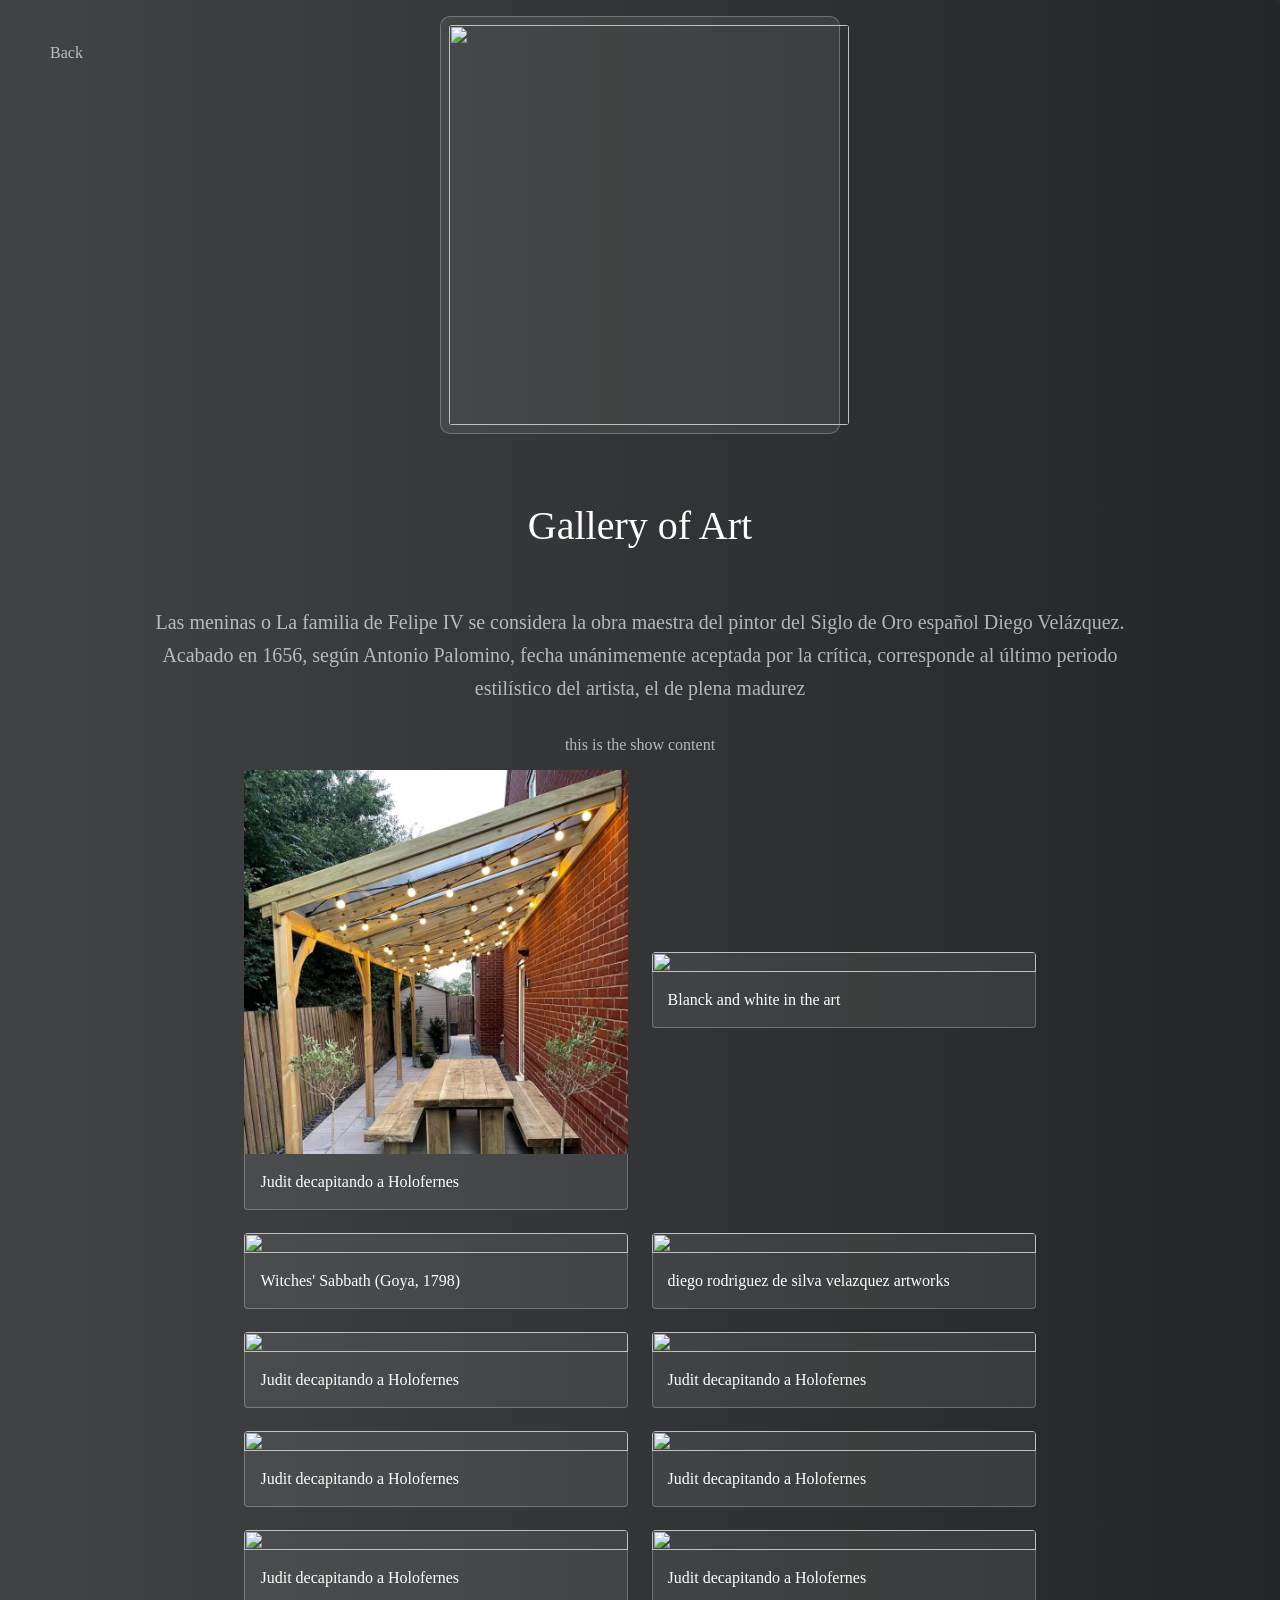
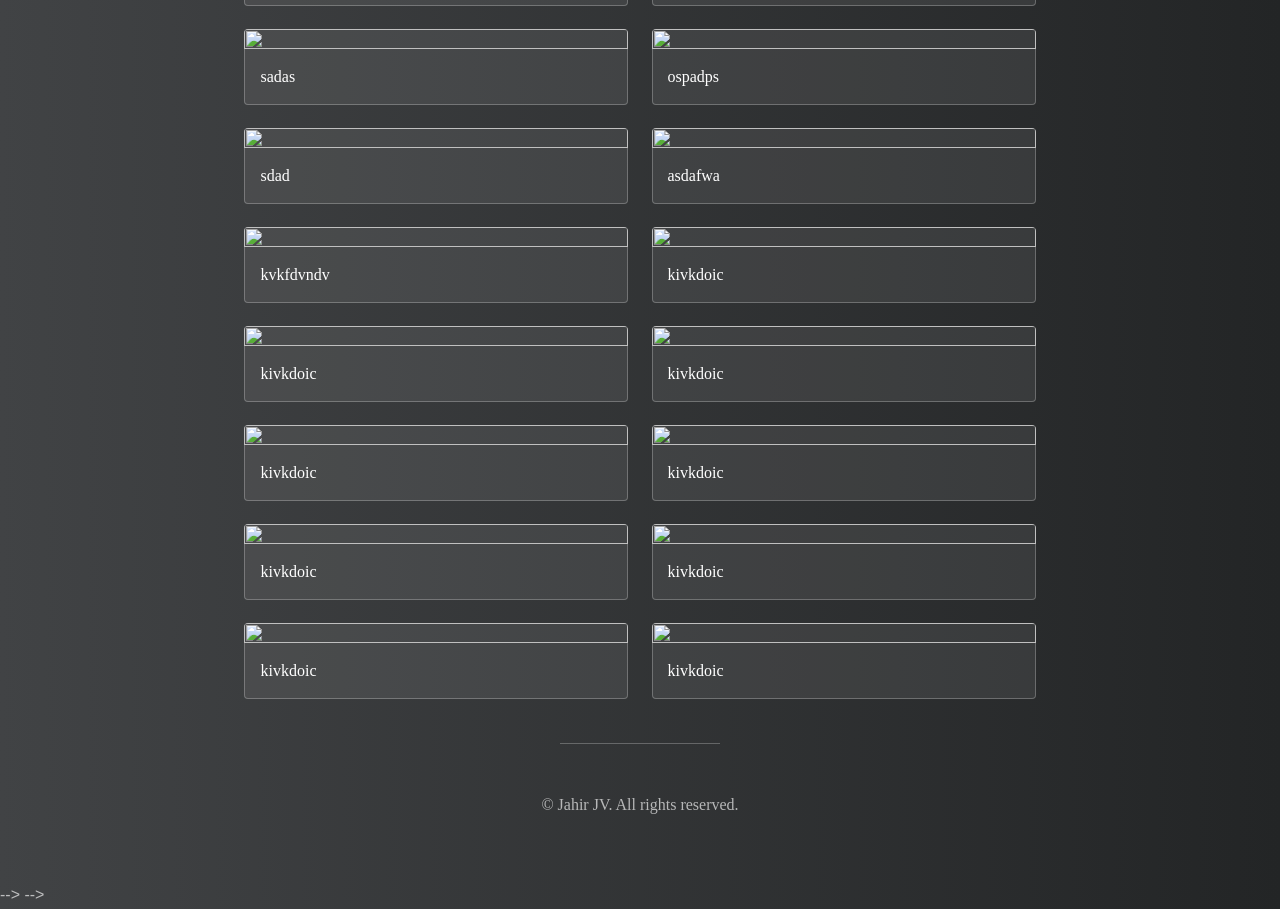
==== index-3.html @ 571573a4 "cambio de colores styles css, borders etc, just loader in js" ====
<!--  <!DOCTYPE HTML
	web gallery-->
	<html>
	<head>
		<title>Gallery</title>
		<meta name="description" content="Descubre nuestra galería de fotos restauradas del municipio de Tlacuilotepec, Puebla, y de Talcuilo. Colabora enviando tus fotos antiguas y preserva nuestra historia.">
    <meta name="keywords" content="fotos restauradas, Tlacuilotepec, Puebla, Talcuilo, historia, fotos antiguas, colaboración, galería de fotos">
    <meta name="tlacuilo" content="galeria">
		<meta charset="utf-8" />
		<script src="main3.js"></script>
		<meta name="viewport" content="width=device-width, initial-scale=1" />
		<link rel="stylesheet" href="index3.css" />
	</head>
	<body>
		<div class="loader1" id="loader">
			<span class="loader"></span>
		</div>

		<a href="index.html"><span class="back">Back</span></a>	

		<!-- Wrapper -->
		<div id="wrapper">

			<!-- Header -->
			<header id="header">

				<span class="avatar"><img src="images/lasmeninas.jpg" alt="" /></span>

				<div class="contenedor">
					<h1 class="h1_1"><b>Gallery of  Art</b></h1>
					<ul class="icons">
						<li>Las meninas o La familia de Felipe IV se considera la obra maestra del pintor del Siglo de Oro español Diego Velázquez. Acabado en 1656, según Antonio Palomino, fecha unánimemente aceptada por la crítica, corresponde al último periodo estilístico del artista, el de plena madurez</li>
					</ul>
				</div>

				
			</header>
		</div>


		<!-- modals -->

		<div id="modal_1">
			<button onclick="modal1()" class="close">X</button> 
			<p>Judit decapitando a Holofernes es un cuadro de la pintora italiana Artemisia Gentileschi. Fue ejecutado hacia 1620 o 1621. Se trata de una pintura al óleo sobre tabla, que mide 1,99 metros de alto y 1,62 m. de ancho. Actualmente se conserva en la Galería de los Uffizi de Florencia.</p>
		</div>

		<div id="modal_2">
			<button onclick="modal2()" class="close">X</button>
			<p>a fotografía en blanco y negro, B/N o en inglés B/W (de black and white), es una frase adjetiva utilizada sobre todo en cine y fotografía para describir varias formas de tecnología visual. La fotografía en blanco y negro se caracteriza por la ausencia de colorido, debido a su naturaleza química, que se compone de haluros de plata. En un primer paso, la película se expone a una determinada cantidad de luz en una cámara oscura o fotográfica, con lo que se obtiene una imagen latente que aún no se puede ver. Se revela con líquidos especiales, y puede pasarse por un baño de paro, con lo que se obtiene la imagen. Por último se fija la imagen, para que sea químicamente estable y no reaccione ante la luz ni ante otros agentes exteriores. Judit decapitando a Holofernes es un cuadro de la pintora italiana Artemisia Gentileschi. Fue ejecutado hacia 1620 o 1621. Se trata de una pintura al óleo sobre tabla, que mide 1,99 metros de alto y 1,62 m. de ancho. Actualmente se conserva en la Galería de los Uffizi de Florencia.</p>
		</div>
		<div id="modal_3">
			<button onclick="modal3()" class="close">X</button>
			<p>Witches' Sabbath (Spanish: El Aquelarre)[1] is a 1798 oil on canvas by the Spanish artist Francisco Goya. Today it is held in the Museo Lázaro Galdiano, Madrid.
			It was purchased in 1798 along with five other paintings related to witchcraft by the Duke and Duchess of Osuna.[2] The acquisition of the witchcraft paintings is attributed to the duchess rather than her husband, but it is not known whether they were commissioned or bought after completion.[3] In the twentieth century the painting was purchased by the financier José Lázaro Galdiano and donated to the Spanish state upon his deat</p>
		</div>
		<div id="modal_4">
			<button onclick="modal4()" class="close">X</button>
			<p>Diego Rodríguez de Silva y Velázquez[a] (baptized June 6, 1599 – August 6, 1660) was a Spanish painter, the leading artist in the court of King Philip IV of Spain and Portugal, and of the Spanish Golden Age. He was an individualistic artist of the contemporary Baroque period (c. 1600-1750). He began to paint in a precise tenebrist style, later developing a freer manner characterized by bold brushwork. In addition to numerous renditions of scenes of historical and cultural significance, he painted scores of portraits of the Spanish royal family and commoners, culminating in his masterpiece Las Meninas (1656). </p>
		</div>
		<div id="modal_5">
			<button onclick="modal5()" class="close">X</button>
			<p></p>
		</div>
		
		<div id="modal_6">
			<button onclick="modal6()" class="close">X</button>
			<p></p>
		</div>
		
		<div id="modal_7">
			<button onclick="modal7()" class="close">X</button>
			<p></p>
		</div>
		
		<div id="modal_8">
			<button onclick="modal8()" class="close">X</button>
			<p></p>
		</div>
		
		<div id="modal_9">
			<button onclick="modal9()" class="close">X</button>
			<p></p>
		</div>
		<div id="modal_10">
			<button onclick="modal10()" class="close">X</button>
			<p></p>
		</div>
		
		
		


		<!-- Main -->
		<section id="main">


			this is the show content 

			<!-- bloque completo 1 -->
			<section class="thumbnails">



				<div >
					<img src="1.jpg" alt="" />
					<button class="same" onclick="modal1()" >  Judit decapitando a Holofernes</button>
				</div>								

				<div>
					<img src="images/art/art11.jpg" alt="" />
					<button class="same" onclick="modal2()"  >  Blanck and white in the art</button>
				</div>
				

				<div>
					<img src="images/art/art8.jpg" alt="" />
					<button class="same" onclick="modal3()"  >  Witches' Sabbath (Goya, 1798)</button>
				</div>

				<div>
					<img src="images/art/art9.jpg" alt="" />
					<button class="same" onclick="modal4()" > diego rodriguez de silva velazquez artworks</button>
				</div>

				<div>
					<img src="images/art/art10.jpg" alt="" />
					<button class="same" onclick="modal5()"  id="div1">  Judit decapitando a Holofernes</button>
				</div>

				<div>
					<img src="images/art/art3.jpg" alt="" />
					<button class="same" onclick="modal6()"  id="div1">  Judit decapitando a Holofernes</button>

				</div>
				<div>
					<img src="images/art/art12.jpg" alt="" />
					<button class="same" onclick="modal7()"  id="div1">  Judit decapitando a Holofernes</button>
				</div>
				<div>
					<img src="images/art/art13.jpg" alt="" />
					<button class="same" onclick="modal8()"  id="div1">  Judit decapitando a Holofernes</button>

				</div>
				<div>
					<img src="images/art/art14.jpg" alt="" />
					<button class="same" onclick="modal9()"  id="div1">  Judit decapitando a Holofernes</button>
					
				</div>
				<div>

					<img src="images/art/art15.jpg" alt="" />
					<button class="same" onclick="modal10()"  id="div1">  Judit decapitando a Holofernes</button>

				</div>





				<div>
					
					<img src="images/art/art16.jpg" alt="" />
					<button class="same">sadas</button>					

				</div>
				<div>

					<img src="images/art/art17.jpg" alt="" />
					<button class="same">ospadps</button>

				</div>
				<div>

					<img src="images/art/art18.jpg" alt="" />
					<button class="same">sdad</button>
				</div>
				<div>
					<img src="images/art/art19.jpg" alt="" />
					<button class="same">asdafwa</button>
				</div>
				<div>

					<img src="images/art/art20.jpg" alt="" />
					<button class="same">kvkfdvndv</button>
				</div>



				<div>

					<img src="images/art/art21.jpg" alt="" />
					<button class="same">kivkdoic</button>
				</div>
				<div>

					<img src="images/art/art22.jpg" alt="" />
					<button class="same">kivkdoic</button>
				</div>
				<div>

					<img src="images/art/art23.jpg" alt="" />
					<button class="same">kivkdoic</button>
				</div>
				<div>

					<img src="images/art/art24.jpg" alt="" />
					<button class="same">kivkdoic</button>
				</div>
				<div>

					<img src="images/art/art25.jpg" alt="" />
					<button class="same">kivkdoic</button>
				</div>
				<div>

					<img src="images/art/art26.jpg" alt="" />
					<button class="same">kivkdoic</button>
				</div>
				<div>
					<img src="images/art/art27.jpg" alt="" />
					<button class="same">kivkdoic</button>				</div>

					<div>
						<img src="images/art/art29.jpg" alt="" />
						<button class="same">kivkdoic</button>
					</div>
					<div>

						<img src="images/art/caja2.jpg" alt="" />
						<button class="same">kivkdoic</button>
					</div>




				</section>
				<!-- selector 2-->


			</section>

			<!-- Footer -->
			<footer id="footer">
				<p>&copy; Jahir JV. All rights reserved. </p>
			</footer>





		</body>
		</html> --> -->
---- index3.css ----
@charset "UTF-8";
@font-face{
	font-family: letra1;
	src:url(../../fonts/fuente3.ttf)
}

/*
	code
	*/

	/* Reset */
	.loader1{
		background-color: rgb(40,40,40);
		width: 100%;
		height: 100vh;
		text-align: center;
		display:flex;
		justify-content: center;
		align-items: center;
		z-index: 1000;
		position:fixed;
		opacity: 100%;
		top: 0;
		left: 0;
		clip-path: circle(110.9% at 48% 0);
	}

	.loader2{
		clip-path: circle(0.4% at 100% 0);
		transition-duration:1.5s;
	}
	.loader {
		width: 48px;
		height: 48px;
		display: block;
		margin: 20px auto;
		position: relative;
		border: 3px solid #FFF;
		border-radius: 50%;
		box-sizing: border-box;
		animation: animloader 2s linear infinite;
	}
	.loader::after {
		content: '';  
		box-sizing: border-box;
		width: 6px;
		height: 24px;
		background: #FFF;
		transform: rotate(-45deg);
		position: absolute;
		bottom: -20px;
		left: 46px;
	}

	@keyframes animloader {
		0% {
			transform: translate(-10px, -10px);
		}
		25% {
			transform: translate(-10px, 10px);
		}
		50% {
			transform: translate(10px, 10px);
		}
		75% {
			transform: translate(10px, -10px);
		}
		100% {
			transform: translate(-10px, -10px);
		}
	}
	/* seccion editable*/


	div p {
		justify-content: center;
		text-align: center;
		margin:auto;
		width: 70%;
		margin-top: 140px;
		background-color:rgb(30,30,30);
		border-radius: 10px;
		border:2px solid #000;
		font-size: 20px;
	}

	#modal_1, #modal_2, #modal_3, #modal_4, #modal_5 , #modal_6, #modal_7, #modal_8, #modal_9, #modal_10{
		display: none;
		width: 100%;
		height: 100%;
		top: 0px;
		left: 0px;
		background-color: rgba(50,50,50,0.8);
		position: fixed;
		z-index: 100;
		
	}

	.back{
		width: 80px;
		position: fixed;
		margin: 30px;
		margin-top: 30px;
		margin-left: 50px;
		padding-top: 10px;
		transition-duration: 0.4s;
		z-index: 100;
	}
	.back:hover{

		transform: scale(1.1);	
	}
	.close{
		width: 50px;
		height: 40px;
		background-color: transparent;

		border-radius: 15px;
		border:1px solid #234;
		color: white;
		margin-top: 100px;
		margin-right: 100px;
		justify-content: center;
		text-align: center;
		font-size: 20px;
		padding: 5px;
		padding-top: -10px;
		position: relative;
		float: right;
		transition-duration: 0.5;
	}
	.close:hover{
		color: red;
		background-color: transparent;

	}

	html, body, div, span, applet, object, iframe, h1, h2, h3, h4, h5, h6, p, blockquote, pre, abbr, acronym, address, big, cite, code, del, dfn, em, img, ins, kbd, q, s, samp, small, strike, strong, sub, sup, tt, var, b, u, i, center, dl, dt, dd, ol, ul, li, fieldset, form, label, legend, table, caption, tbody, tfoot, thead, tr, th, td, article, 
	aside, canvas, details, embed, figure, figcaption,
	footer, header, hgroup, menu, nav, output, ruby, section, summary, time, mark, audio, video , .same {
		margin: 0;
		padding: 0;
		border: 0;
		font-size: 100%;
		font: inherit;
		vertical-align: baseline;
		font-family: letra1;
		/*cursor: url(../../img/minecraf.cur),auto;*/
	}\
	/*
	a{
		cursor: url(../../img/bomba.cur),auto;
	}
	*/
	header{
		display: flex;
	}
	article, aside, details, figcaption, figure, footer, hgroup, menu, nav {
		display: block;
	}

	body {
		line-height: 1;
	}

	ol, ul {
		list-style: none;
	}

	blockquote, q {
		quotes: none;
	}

	blockquote:before, blockquote:after, q:before, q:after {
		content: '';
		content: none;
	}

	table {
		border-collapse: collapse;
		border-spacing: 0;
	}

	body {
		-webkit-text-size-adjust: none;
	}

	/* Box Model */

	*, *:before, *:after {
		-moz-box-sizing: border-box;
		-webkit-box-sizing: border-box;
		box-sizing: border-box;
	}

	/* Grid */

	.row {
		border-bottom: solid 1px transparent;
		-moz-box-sizing: border-box;
		-webkit-box-sizing: border-box;
		box-sizing: border-box;
	}

	.row > * {
		float: left;
		-moz-box-sizing: border-box;
		-webkit-box-sizing: border-box;
		box-sizing: border-box;
	}

	.row:after, .row:before {
		content: '';
		display: block;
		clear: both;
		height: 0;
	}

	.row.uniform > * > :first-child {
		margin-top: 0;
	}

	.row.uniform > * > :last-child {
		margin-bottom: 0;
	}

	.row.\30 \25 > * {
		padding: 0 0 0 0em;
	}

	.row.\30 \25 {
		margin: 0 0 -1px 0em;
	}

	.row.uniform.\30 \25 > * {
		padding: 0em 0 0 0em;
	}

	.row.uniform.\30 \25 {
		margin: 0em 0 -1px 0em;
	}

	.row > * {
		padding: 0 0 0 2em;
	}

	.row {
		margin: 0 0 -1px -2em;
	}

	.row.uniform > * {
		padding: 2em 0 0 2em;
	}

	.row.uniform {
		margin: -2em 0 -1px -2em;
	}

	.row.\32 00\25 > * {
		padding: 0 0 0 4em;
	}

	.row.\32 00\25 {
		margin: 0 0 -1px -4em;
	}

	.row.uniform.\32 00\25 > * {
		padding: 4em 0 0 4em;
	}

	.row.uniform.\32 00\25 {
		margin: -4em 0 -1px -4em;
	}

	.row.\31 50\25 > * {
		padding: 0 0 0 3em;
	}

	.row.\31 50\25 {
		margin: 0 0 -1px -3em;
	}

	.row.uniform.\31 50\25 > * {
		padding: 3em 0 0 3em;
	}

	.row.uniform.\31 50\25 {
		margin: -3em 0 -1px -3em;
	}

	.row.\35 0\25 > * {
		padding: 0 0 0 1em;
	}

	.row.\35 0\25 {
		margin: 0 0 -1px -1em;
	}

	.row.uniform.\35 0\25 > * {
		padding: 1em 0 0 1em;
	}

	.row.uniform.\35 0\25 {
		margin: -1em 0 -1px -1em;
	}

	.row.\32 5\25 > * {
		padding: 0 0 0 0.5em;
	}

	.row.\32 5\25 {
		margin: 0 0 -1px -0.5em;
	}

	.row.uniform.\32 5\25 > * {
		padding: 0.5em 0 0 0.5em;
	}

	.row.uniform.\32 5\25 {
		margin: -0.5em 0 -1px -0.5em;
	}

	.\31 2u, .\31 2u\24 {
		width: 100%;
		clear: none;
		margin-left: 0;
	}

	.\31 1u, .\31 1u\24 {
		width: 91.6666666667%;
		clear: none;
		margin-left: 0;
	}

	.\31 0u, .\31 0u\24 {
		width: 83.3333333333%;
		clear: none;
		margin-left: 0;
	}

	.\39 u, .\39 u\24 {
		width: 75%;
		clear: none;
		margin-left: 0;
	}

	.\38 u, .\38 u\24 {
		width: 66.6666666667%;
		clear: none;
		margin-left: 0;
	}

	.\37 u, .\37 u\24 {
		width: 58.3333333333%;
		clear: none;
		margin-left: 0;
	}

	.\36 u, .\36 u\24 {
		width: 50%;
		clear: none;
		margin-left: 0;
	}

	.\35 u, .\35 u\24 {
		width: 41.6666666667%;
		clear: none;
		margin-left: 0;
	}

	.\34 u, .\34 u\24 {
		width: 33.3333333333%;
		clear: none;
		margin-left: 0;
	}

	.\33 u, .\33 u\24 {
		width: 25%;
		clear: none;
		margin-left: 0;
	}

	.\32 u, .\32 u\24 {
		width: 16.6666666667%;
		clear: none;
		margin-left: 0;
	}

	.\31 u, .\31 u\24 {
		width: 8.3333333333%;
		clear: none;
		margin-left: 0;
	}

	.\31 2u\24 + *,
	.\31 1u\24 + *,
	.\31 0u\24 + *,
	.\39 u\24 + *,
	.\38 u\24 + *,
	.\37 u\24 + *,
	.\36 u\24 + *,
	.\35 u\24 + *,
	.\34 u\24 + *,
	.\33 u\24 + *,
	.\32 u\24 + *,
	.\31 u\24 + * {
		clear: left;
	}

	.\-11u {
		margin-left: 91.66667%;
	}

	.\-10u {
		margin-left: 83.33333%;
	}

	.\-9u {
		margin-left: 75%;
	}

	.\-8u {
		margin-left: 66.66667%;
	}

	.\-7u {
		margin-left: 58.33333%;
	}

	.\-6u {
		margin-left: 50%;
	}

	.\-5u {
		margin-left: 41.66667%;
	}

	.\-4u {
		margin-left: 33.33333%;
	}

	.\-3u {
		margin-left: 25%;
	}

	.\-2u {
		margin-left: 16.66667%;
	}

	.\-1u {
		margin-left: 8.33333%;
	}

	@media screen and (max-width: 1680px) {

		.row > * {
			padding: 0 0 0 2em;
		}

		.row {
			margin: 0 0 -1px -2em;
		}

		.row.uniform > * {
			padding: 2em 0 0 2em;
		}

		.row.uniform {
			margin: -2em 0 -1px -2em;
		}

		.row.\32 00\25 > * {
			padding: 0 0 0 4em;
		}

		.row.\32 00\25 {
			margin: 0 0 -1px -4em;
		}

		.row.uniform.\32 00\25 > * {
			padding: 4em 0 0 4em;
		}

		.row.uniform.\32 00\25 {
			margin: -4em 0 -1px -4em;
		}

		.row.\31 50\25 > * {
			padding: 0 0 0 3em;
		}

		.row.\31 50\25 {
			margin: 0 0 -1px -3em;
		}

		.row.uniform.\31 50\25 > * {
			padding: 3em 0 0 3em;
		}

		.row.uniform.\31 50\25 {
			margin: -3em 0 -1px -3em;
		}

		.row.\35 0\25 > * {
			padding: 0 0 0 1em;
		}

		.row.\35 0\25 {
			margin: 0 0 -1px -1em;
		}

		.row.uniform.\35 0\25 > * {
			padding: 1em 0 0 1em;
		}

		.row.uniform.\35 0\25 {
			margin: -1em 0 -1px -1em;
		}

		.row.\32 5\25 > * {
			padding: 0 0 0 0.5em;
		}

		.row.\32 5\25 {
			margin: 0 0 -1px -0.5em;
		}

		.row.uniform.\32 5\25 > * {
			padding: 0.5em 0 0 0.5em;
		}

		.row.uniform.\32 5\25 {
			margin: -0.5em 0 -1px -0.5em;
		}

		.\31 2u\28xlarge\29, .\31 2u\24\28xlarge\29 {
			width: 100%;
			clear: none;
			margin-left: 0;
		}

		.\31 1u\28xlarge\29, .\31 1u\24\28xlarge\29 {
			width: 91.6666666667%;
			clear: none;
			margin-left: 0;
		}

		.\31 0u\28xlarge\29, .\31 0u\24\28xlarge\29 {
			width: 83.3333333333%;
			clear: none;
			margin-left: 0;
		}

		.\39 u\28xlarge\29, .\39 u\24\28xlarge\29 {
			width: 75%;
			clear: none;
			margin-left: 0;
		}

		.\38 u\28xlarge\29, .\38 u\24\28xlarge\29 {
			width: 66.6666666667%;
			clear: none;
			margin-left: 0;
		}

		.\37 u\28xlarge\29, .\37 u\24\28xlarge\29 {
			width: 58.3333333333%;
			clear: none;
			margin-left: 0;
		}

		.\36 u\28xlarge\29, .\36 u\24\28xlarge\29 {
			width: 50%;
			clear: none;
			margin-left: 0;
		}

		.\35 u\28xlarge\29, .\35 u\24\28xlarge\29 {
			width: 41.6666666667%;
			clear: none;
			margin-left: 0;
		}

		.\34 u\28xlarge\29, .\34 u\24\28xlarge\29 {
			width: 33.3333333333%;
			clear: none;
			margin-left: 0;
		}

		.\33 u\28xlarge\29, .\33 u\24\28xlarge\29 {
			width: 25%;
			clear: none;
			margin-left: 0;
		}

		.\32 u\28xlarge\29, .\32 u\24\28xlarge\29 {
			width: 16.6666666667%;
			clear: none;
			margin-left: 0;
		}

		.\31 u\28xlarge\29, .\31 u\24\28xlarge\29 {
			width: 8.3333333333%;
			clear: none;
			margin-left: 0;
		}

		.\31 2u\24\28xlarge\29 + *,
		.\31 1u\24\28xlarge\29 + *,
		.\31 0u\24\28xlarge\29 + *,
		.\39 u\24\28xlarge\29 + *,
		.\38 u\24\28xlarge\29 + *,
		.\37 u\24\28xlarge\29 + *,
		.\36 u\24\28xlarge\29 + *,
		.\35 u\24\28xlarge\29 + *,
		.\34 u\24\28xlarge\29 + *,
		.\33 u\24\28xlarge\29 + *,
		.\32 u\24\28xlarge\29 + *,
		.\31 u\24\28xlarge\29 + * {
			clear: left;
		}

		.\-11u\28xlarge\29 {
			margin-left: 91.66667%;
		}

		.\-10u\28xlarge\29 {
			margin-left: 83.33333%;
		}

		.\-9u\28xlarge\29 {
			margin-left: 75%;
		}

		.\-8u\28xlarge\29 {
			margin-left: 66.66667%;
		}

		.\-7u\28xlarge\29 {
			margin-left: 58.33333%;
		}

		.\-6u\28xlarge\29 {
			margin-left: 50%;
		}

		.\-5u\28xlarge\29 {
			margin-left: 41.66667%;
		}

		.\-4u\28xlarge\29 {
			margin-left: 33.33333%;
		}

		.\-3u\28xlarge\29 {
			margin-left: 25%;
		}

		.\-2u\28xlarge\29 {
			margin-left: 16.66667%;
		}

		.\-1u\28xlarge\29 {
			margin-left: 8.33333%;
		}

	}

	@media screen and (max-width: 1280px) {

		.row > * {
			padding: 0 0 0 2em;
		}

		.row {
			margin: 0 0 -1px -2em;
		}

		.row.uniform > * {
			padding: 2em 0 0 2em;
		}

		.row.uniform {
			margin: -2em 0 -1px -2em;
		}

		.row.\32 00\25 > * {
			padding: 0 0 0 4em;
		}

		.row.\32 00\25 {
			margin: 0 0 -1px -4em;
		}

		.row.uniform.\32 00\25 > * {
			padding: 4em 0 0 4em;
		}

		.row.uniform.\32 00\25 {
			margin: -4em 0 -1px -4em;
		}

		.row.\31 50\25 > * {
			padding: 0 0 0 3em;
		}

		.row.\31 50\25 {
			margin: 0 0 -1px -3em;
		}

		.row.uniform.\31 50\25 > * {
			padding: 3em 0 0 3em;
		}

		.row.uniform.\31 50\25 {
			margin: -3em 0 -1px -3em;
		}

		.row.\35 0\25 > * {
			padding: 0 0 0 1em;
		}

		.row.\35 0\25 {
			margin: 0 0 -1px -1em;
		}

		.row.uniform.\35 0\25 > * {
			padding: 1em 0 0 1em;
		}

		.row.uniform.\35 0\25 {
			margin: -1em 0 -1px -1em;
		}

		.row.\32 5\25 > * {
			padding: 0 0 0 0.5em;
		}

		.row.\32 5\25 {
			margin: 0 0 -1px -0.5em;
		}

		.row.uniform.\32 5\25 > * {
			padding: 0.5em 0 0 0.5em;
		}

		.row.uniform.\32 5\25 {
			margin: -0.5em 0 -1px -0.5em;
		}

		.\31 2u\28large\29, .\31 2u\24\28large\29 {
			width: 100%;
			clear: none;
			margin-left: 0;
		}

		.\31 1u\28large\29, .\31 1u\24\28large\29 {
			width: 91.6666666667%;
			clear: none;
			margin-left: 0;
		}

		.\31 0u\28large\29, .\31 0u\24\28large\29 {
			width: 83.3333333333%;
			clear: none;
			margin-left: 0;
		}

		.\39 u\28large\29, .\39 u\24\28large\29 {
			width: 75%;
			clear: none;
			margin-left: 0;
		}

		.\38 u\28large\29, .\38 u\24\28large\29 {
			width: 66.6666666667%;
			clear: none;
			margin-left: 0;
		}

		.\37 u\28large\29, .\37 u\24\28large\29 {
			width: 58.3333333333%;
			clear: none;
			margin-left: 0;
		}

		.\36 u\28large\29, .\36 u\24\28large\29 {
			width: 50%;
			clear: none;
			margin-left: 0;
		}

		.\35 u\28large\29, .\35 u\24\28large\29 {
			width: 41.6666666667%;
			clear: none;
			margin-left: 0;
		}

		.\34 u\28large\29, .\34 u\24\28large\29 {
			width: 33.3333333333%;
			clear: none;
			margin-left: 0;
		}

		.\33 u\28large\29, .\33 u\24\28large\29 {
			width: 25%;
			clear: none;
			margin-left: 0;
		}

		.\32 u\28large\29, .\32 u\24\28large\29 {
			width: 16.6666666667%;
			clear: none;
			margin-left: 0;
		}

		.\31 u\28large\29, .\31 u\24\28large\29 {
			width: 8.3333333333%;
			clear: none;
			margin-left: 0;
		}

		.\31 2u\24\28large\29 + *,
		.\31 1u\24\28large\29 + *,
		.\31 0u\24\28large\29 + *,
		.\39 u\24\28large\29 + *,
		.\38 u\24\28large\29 + *,
		.\37 u\24\28large\29 + *,
		.\36 u\24\28large\29 + *,
		.\35 u\24\28large\29 + *,
		.\34 u\24\28large\29 + *,
		.\33 u\24\28large\29 + *,
		.\32 u\24\28large\29 + *,
		.\31 u\24\28large\29 + * {
			clear: left;
		}

		.\-11u\28large\29 {
			margin-left: 91.66667%;
		}

		.\-10u\28large\29 {
			margin-left: 83.33333%;
		}

		.\-9u\28large\29 {
			margin-left: 75%;
		}

		.\-8u\28large\29 {
			margin-left: 66.66667%;
		}

		.\-7u\28large\29 {
			margin-left: 58.33333%;
		}

		.\-6u\28large\29 {
			margin-left: 50%;
		}

		.\-5u\28large\29 {
			margin-left: 41.66667%;
		}

		.\-4u\28large\29 {
			margin-left: 33.33333%;
		}

		.\-3u\28large\29 {
			margin-left: 25%;
		}

		.\-2u\28large\29 {
			margin-left: 16.66667%;
		}

		.\-1u\28large\29 {
			margin-left: 8.33333%;
		}

	}

	@media screen and (max-width: 980px) {

		.row > * {
			padding: 0 0 0 2em;
		}

		.row {
			margin: 0 0 -1px -2em;
		}

		.row.uniform > * {
			padding: 2em 0 0 2em;
		}

		.row.uniform {
			margin: -2em 0 -1px -2em;
		}

		.row.\32 00\25 > * {
			padding: 0 0 0 4em;
		}

		.row.\32 00\25 {
			margin: 0 0 -1px -4em;
		}

		.row.uniform.\32 00\25 > * {
			padding: 4em 0 0 4em;
		}

		.row.uniform.\32 00\25 {
			margin: -4em 0 -1px -4em;
		}

		.row.\31 50\25 > * {
			padding: 0 0 0 3em;
		}

		.row.\31 50\25 {
			margin: 0 0 -1px -3em;
		}

		.row.uniform.\31 50\25 > * {
			padding: 3em 0 0 3em;
		}

		.row.uniform.\31 50\25 {
			margin: -3em 0 -1px -3em;
		}

		.row.\35 0\25 > * {
			padding: 0 0 0 1em;
		}

		.row.\35 0\25 {
			margin: 0 0 -1px -1em;
		}

		.row.uniform.\35 0\25 > * {
			padding: 1em 0 0 1em;
		}

		.row.uniform.\35 0\25 {
			margin: -1em 0 -1px -1em;
		}

		.row.\32 5\25 > * {
			padding: 0 0 0 0.5em;
		}

		.row.\32 5\25 {
			margin: 0 0 -1px -0.5em;
		}

		.row.uniform.\32 5\25 > * {
			padding: 0.5em 0 0 0.5em;
		}

		.row.uniform.\32 5\25 {
			margin: -0.5em 0 -1px -0.5em;
		}

		.\31 2u\28medium\29, .\31 2u\24\28medium\29 {
			width: 100%;
			clear: none;
			margin-left: 0;
		}

		.\31 1u\28medium\29, .\31 1u\24\28medium\29 {
			width: 91.6666666667%;
			clear: none;
			margin-left: 0;
		}

		.\31 0u\28medium\29, .\31 0u\24\28medium\29 {
			width: 83.3333333333%;
			clear: none;
			margin-left: 0;
		}

		.\39 u\28medium\29, .\39 u\24\28medium\29 {
			width: 75%;
			clear: none;
			margin-left: 0;
		}

		.\38 u\28medium\29, .\38 u\24\28medium\29 {
			width: 66.6666666667%;
			clear: none;
			margin-left: 0;
		}

		.\37 u\28medium\29, .\37 u\24\28medium\29 {
			width: 58.3333333333%;
			clear: none;
			margin-left: 0;
		}

		.\36 u\28medium\29, .\36 u\24\28medium\29 {
			width: 50%;
			clear: none;
			margin-left: 0;
		}

		.\35 u\28medium\29, .\35 u\24\28medium\29 {
			width: 41.6666666667%;
			clear: none;
			margin-left: 0;
		}

		.\34 u\28medium\29, .\34 u\24\28medium\29 {
			width: 33.3333333333%;
			clear: none;
			margin-left: 0;
		}

		.\33 u\28medium\29, .\33 u\24\28medium\29 {
			width: 25%;
			clear: none;
			margin-left: 0;
		}

		.\32 u\28medium\29, .\32 u\24\28medium\29 {
			width: 16.6666666667%;
			clear: none;
			margin-left: 0;
		}

		.\31 u\28medium\29, .\31 u\24\28medium\29 {
			width: 8.3333333333%;
			clear: none;
			margin-left: 0;
		}

		.\31 2u\24\28medium\29 + *,
		.\31 1u\24\28medium\29 + *,
		.\31 0u\24\28medium\29 + *,
		.\39 u\24\28medium\29 + *,
		.\38 u\24\28medium\29 + *,
		.\37 u\24\28medium\29 + *,
		.\36 u\24\28medium\29 + *,
		.\35 u\24\28medium\29 + *,
		.\34 u\24\28medium\29 + *,
		.\33 u\24\28medium\29 + *,
		.\32 u\24\28medium\29 + *,
		.\31 u\24\28medium\29 + * {
			clear: left;
		}

		.\-11u\28medium\29 {
			margin-left: 91.66667%;
		}

		.\-10u\28medium\29 {
			margin-left: 83.33333%;
		}

		.\-9u\28medium\29 {
			margin-left: 75%;
		}

		.\-8u\28medium\29 {
			margin-left: 66.66667%;
		}

		.\-7u\28medium\29 {
			margin-left: 58.33333%;
		}

		.\-6u\28medium\29 {
			margin-left: 50%;
		}

		.\-5u\28medium\29 {
			margin-left: 41.66667%;
		}

		.\-4u\28medium\29 {
			margin-left: 33.33333%;
		}

		.\-3u\28medium\29 {
			margin-left: 25%;
		}

		.\-2u\28medium\29 {
			margin-left: 16.66667%;
		}

		.\-1u\28medium\29 {
			margin-left: 8.33333%;
		}

	}

	@media screen and (max-width: 736px) {

		.row > * {
			padding: 0 0 0 2em;
		}

		.row {
			margin: 0 0 -1px -2em;
		}

		.row.uniform > * {
			padding: 2em 0 0 2em;
		}

		.row.uniform {
			margin: -2em 0 -1px -2em;
		}

		.row.\32 00\25 > * {
			padding: 0 0 0 4em;
		}

		.row.\32 00\25 {
			margin: 0 0 -1px -4em;
		}

		.row.uniform.\32 00\25 > * {
			padding: 4em 0 0 4em;
		}

		.row.uniform.\32 00\25 {
			margin: -4em 0 -1px -4em;
		}

		.row.\31 50\25 > * {
			padding: 0 0 0 3em;
		}

		.row.\31 50\25 {
			margin: 0 0 -1px -3em;
		}

		.row.uniform.\31 50\25 > * {
			padding: 3em 0 0 3em;
		}

		.row.uniform.\31 50\25 {
			margin: -3em 0 -1px -3em;
		}

		.row.\35 0\25 > * {
			padding: 0 0 0 1em;
		}

		.row.\35 0\25 {
			margin: 0 0 -1px -1em;
		}

		.row.uniform.\35 0\25 > * {
			padding: 1em 0 0 1em;
		}

		.row.uniform.\35 0\25 {
			margin: -1em 0 -1px -1em;
		}

		.row.\32 5\25 > * {
			padding: 0 0 0 0.5em;
		}

		.row.\32 5\25 {
			margin: 0 0 -1px -0.5em;
		}

		.row.uniform.\32 5\25 > * {
			padding: 0.5em 0 0 0.5em;
		}

		.row.uniform.\32 5\25 {
			margin: -0.5em 0 -1px -0.5em;
		}

		.\31 2u\28small\29, .\31 2u\24\28small\29 {
			width: 100%;
			clear: none;
			margin-left: 0;
		}

		.\31 1u\28small\29, .\31 1u\24\28small\29 {
			width: 91.6666666667%;
			clear: none;
			margin-left: 0;
		}

		.\31 0u\28small\29, .\31 0u\24\28small\29 {
			width: 83.3333333333%;
			clear: none;
			margin-left: 0;
		}

		.\39 u\28small\29, .\39 u\24\28small\29 {
			width: 75%;
			clear: none;
			margin-left: 0;
		}

		.\38 u\28small\29, .\38 u\24\28small\29 {
			width: 66.6666666667%;
			clear: none;
			margin-left: 0;
		}

		.\37 u\28small\29, .\37 u\24\28small\29 {
			width: 58.3333333333%;
			clear: none;
			margin-left: 0;
		}

		.\36 u\28small\29, .\36 u\24\28small\29 {
			width: 50%;
			clear: none;
			margin-left: 0;
		}

		.\35 u\28small\29, .\35 u\24\28small\29 {
			width: 41.6666666667%;
			clear: none;
			margin-left: 0;
		}

		.\34 u\28small\29, .\34 u\24\28small\29 {
			width: 33.3333333333%;
			clear: none;
			margin-left: 0;
		}

		.\33 u\28small\29, .\33 u\24\28small\29 {
			width: 25%;
			clear: none;
			margin-left: 0;
		}

		.\32 u\28small\29, .\32 u\24\28small\29 {
			width: 16.6666666667%;
			clear: none;
			margin-left: 0;
		}

		.\31 u\28small\29, .\31 u\24\28small\29 {
			width: 8.3333333333%;
			clear: none;
			margin-left: 0;
		}

		.\31 2u\24\28small\29 + *,
		.\31 1u\24\28small\29 + *,
		.\31 0u\24\28small\29 + *,
		.\39 u\24\28small\29 + *,
		.\38 u\24\28small\29 + *,
		.\37 u\24\28small\29 + *,
		.\36 u\24\28small\29 + *,
		.\35 u\24\28small\29 + *,
		.\34 u\24\28small\29 + *,
		.\33 u\24\28small\29 + *,
		.\32 u\24\28small\29 + *,
		.\31 u\24\28small\29 + * {
			clear: left;
		}

		.\-11u\28small\29 {
			margin-left: 91.66667%;
		}

		.\-10u\28small\29 {
			margin-left: 83.33333%;
		}

		.\-9u\28small\29 {
			margin-left: 75%;
		}

		.\-8u\28small\29 {
			margin-left: 66.66667%;
		}

		.\-7u\28small\29 {
			margin-left: 58.33333%;
		}

		.\-6u\28small\29 {
			margin-left: 50%;
		}

		.\-5u\28small\29 {
			margin-left: 41.66667%;
		}

		.\-4u\28small\29 {
			margin-left: 33.33333%;
		}

		.\-3u\28small\29 {
			margin-left: 25%;
		}

		.\-2u\28small\29 {
			margin-left: 16.66667%;
		}

		.\-1u\28small\29 {
			margin-left: 8.33333%;
		}

	}

	@media screen and (max-width: 480px) {

		.row > * {
			padding: 0 0 0 2em;
		}

		.row {
			margin: 0 0 -1px -2em;
		}

		.row.uniform > * {
			padding: 2em 0 0 2em;
		}

		.row.uniform {
			margin: -2em 0 -1px -2em;
		}

		.row.\32 00\25 > * {
			padding: 0 0 0 4em;
		}

		.row.\32 00\25 {
			margin: 0 0 -1px -4em;
		}

		.row.uniform.\32 00\25 > * {
			padding: 4em 0 0 4em;
		}

		.row.uniform.\32 00\25 {
			margin: -4em 0 -1px -4em;
		}

		.row.\31 50\25 > * {
			padding: 0 0 0 3em;
		}

		.row.\31 50\25 {
			margin: 0 0 -1px -3em;
		}

		.row.uniform.\31 50\25 > * {
			padding: 3em 0 0 3em;
		}

		.row.uniform.\31 50\25 {
			margin: -3em 0 -1px -3em;
		}

		.row.\35 0\25 > * {
			padding: 0 0 0 1em;
		}

		.row.\35 0\25 {
			margin: 0 0 -1px -1em;
		}

		.row.uniform.\35 0\25 > * {
			padding: 1em 0 0 1em;
		}

		.row.uniform.\35 0\25 {
			margin: -1em 0 -1px -1em;
		}

		.row.\32 5\25 > * {
			padding: 0 0 0 0.5em;
		}

		.row.\32 5\25 {
			margin: 0 0 -1px -0.5em;
		}

		.row.uniform.\32 5\25 > * {
			padding: 0.5em 0 0 0.5em;
		}

		.row.uniform.\32 5\25 {
			margin: -0.5em 0 -1px -0.5em;
		}

		.\31 2u\28xsmall\29, .\31 2u\24\28xsmall\29 {
			width: 100%;
			clear: none;
			margin-left: 0;
		}

		.\31 1u\28xsmall\29, .\31 1u\24\28xsmall\29 {
			width: 91.6666666667%;
			clear: none;
			margin-left: 0;
		}

		.\31 0u\28xsmall\29, .\31 0u\24\28xsmall\29 {
			width: 83.3333333333%;
			clear: none;
			margin-left: 0;
		}

		.\39 u\28xsmall\29, .\39 u\24\28xsmall\29 {
			width: 75%;
			clear: none;
			margin-left: 0;
		}

		.\38 u\28xsmall\29, .\38 u\24\28xsmall\29 {
			width: 66.6666666667%;
			clear: none;
			margin-left: 0;
		}

		.\37 u\28xsmall\29, .\37 u\24\28xsmall\29 {
			width: 58.3333333333%;
			clear: none;
			margin-left: 0;
		}

		.\36 u\28xsmall\29, .\36 u\24\28xsmall\29 {
			width: 50%;
			clear: none;
			margin-left: 0;
		}

		.\35 u\28xsmall\29, .\35 u\24\28xsmall\29 {
			width: 41.6666666667%;
			clear: none;
			margin-left: 0;
		}

		.\34 u\28xsmall\29, .\34 u\24\28xsmall\29 {
			width: 33.3333333333%;
			clear: none;
			margin-left: 0;
		}

		.\33 u\28xsmall\29, .\33 u\24\28xsmall\29 {
			width: 25%;
			clear: none;
			margin-left: 0;
		}

		.\32 u\28xsmall\29, .\32 u\24\28xsmall\29 {
			width: 16.6666666667%;
			clear: none;
			margin-left: 0;
		}

		.\31 u\28xsmall\29, .\31 u\24\28xsmall\29 {
			width: 8.3333333333%;
			clear: none;
			margin-left: 0;
		}

		.\31 2u\24\28xsmall\29 + *,
		.\31 1u\24\28xsmall\29 + *,
		.\31 0u\24\28xsmall\29 + *,
		.\39 u\24\28xsmall\29 + *,
		.\38 u\24\28xsmall\29 + *,
		.\37 u\24\28xsmall\29 + *,
		.\36 u\24\28xsmall\29 + *,
		.\35 u\24\28xsmall\29 + *,
		.\34 u\24\28xsmall\29 + *,
		.\33 u\24\28xsmall\29 + *,
		.\32 u\24\28xsmall\29 + *,
		.\31 u\24\28xsmall\29 + * {
			clear: left;
		}

		.\-11u\28xsmall\29 {
			margin-left: 91.66667%;
		}

		.\-10u\28xsmall\29 {
			margin-left: 83.33333%;
		}

		.\-9u\28xsmall\29 {
			margin-left: 75%;
		}

		.\-8u\28xsmall\29 {
			margin-left: 66.66667%;
		}

		.\-7u\28xsmall\29 {
			margin-left: 58.33333%;
		}

		.\-6u\28xsmall\29 {
			margin-left: 50%;
		}

		.\-5u\28xsmall\29 {
			margin-left: 41.66667%;
		}

		.\-4u\28xsmall\29 {
			margin-left: 33.33333%;
		}

		.\-3u\28xsmall\29 {
			margin-left: 25%;
		}

		.\-2u\28xsmall\29 {
			margin-left: 16.66667%;
		}

		.\-1u\28xsmall\29 {
			margin-left: 8.33333%;
		}

	}

	/* Basic */

	@-ms-viewport {
		width: device-width;
	}

	body {
		-ms-overflow-style: scrollbar;
	}

	@media screen and (max-width: 480px) {

		html, body {
			min-width: 320px;
		}

	}

	body {
		background: #232526;  /* fallback for old browsers */
		background: -webkit-linear-gradient(to right, #414345, #232526);  /* Chrome 10-25, Safari 5.1-6 */
		background: linear-gradient(to right, #414345, #232526); /* W3C, IE 10+/ Edge, Firefox 16+, Chrome 26+, Opera 12+, Safari 7+ */

		background-size: cover;
		background-position: top center;
	}

	body.is-loading *, body.is-loading *:before, body.is-loading *:after {
		-moz-animation: none !important;
		-webkit-animation: none !important;
		-ms-animation: none !important;
		animation: none !important;
		-moz-transition: none !important;
		-webkit-transition: none !important;
		-ms-transition: none !important;
		transition: none !important;
	}

	/* Type */

	body, input, select, textarea {
		color: rgba(255, 255, 255, 0.65);
		font-family: "Source Sans Pro", Helvetica, sans-serif;
		font-size: 13pt;
		font-weight: 200;
		line-height: 1.65;
	}

	@media screen and (max-width: 1280px) {

		body, input, select, textarea {
			font-size: 12pt;
		}

	}

	a {
		color: inherit;
		text-decoration: none;
		border-bottom: dotted 1px rgba(255, 255, 255, 0.35);
		-moz-transition: border-bottom-color 0.2s ease-in-out, color 0.2s ease-in-out;
		-webkit-transition: border-bottom-color 0.2s ease-in-out, color 0.2s ease-in-out;
		-ms-transition: border-bottom-color 0.2s ease-in-out, color 0.2s ease-in-out;
		transition: border-bottom-color 0.2s ease-in-out, color 0.2s ease-in-out;
	}

	a:hover {
		color: #ffffff;
		border-bottom-color: transparent;
	}

	strong, b {
		color: #ffffff;
		font-weight: 200;
	}

	em, i {
		font-style: italic;
	}

	p {
		margin: 0 0 2em 0;
	}

	h1, h2, h3, h4, h5, h6 {
		color: #ffffff;
		font-weight: 200;
		line-height: 1.5;
		margin: 0 0 1em 0;
	}

	h1 a, h2 a, h3 a, h4 a, h5 a, h6 a {
		color: inherit;
		text-decoration: none;
	}

	@media screen and (max-width: 980px) {

		h1 br, h2 br, h3 br, h4 br, h5 br, h6 br {
			display: none;
		}

	}

	h1 {
		font-size: 1.75em;
	}

	@media screen and (max-width: 980px) {

		h1 {
			font-size: 1.5em;
		}

	}

	@media screen and (max-width: 736px) {

		h1 {
			font-size: 1.25em;
		}

	}

	h2 {
		font-size: 1.35em;
	}

	@media screen and (max-width: 736px) {

		h2 {
			font-size: 1em;
		}

	}

	h3 {
		font-size: 1em;
	}

	h4 {
		font-size: 1em;
	}

	h5 {
		font-size: 0.9em;
	}

	h6 {
		font-size: 0.7em;
	}

	sub {
		font-size: 0.8em;
		position: relative;
		top: 0.5em;
	}

	sup {
		font-size: 0.8em;
		position: relative;
		top: -0.5em;
	}

	blockquote {
		border-left: solid 4px rgba(255, 255, 255, 0.25);
		font-style: italic;
		margin: 0 0 2em 0;
		padding: 0.5em 0 0.5em 2em;
	}

	code {
		background: rgba(255, 255, 255, 0.075);
		border-radius: 4px;
		border: solid 1px rgba(255, 255, 255, 0.25);
		font-family: "Courier New", monospace;
		font-size: 0.9em;
		margin: 0 0.25em;
		padding: 0.25em 0.65em;
	}

	pre {
		-webkit-overflow-scrolling: touch;
		font-family: "Courier New", monospace;
		font-size: 0.9em;
		margin: 0 0 2em 0;
	}

	pre code {
		display: block;
		line-height: 1.75;
		padding: 1em 1.5em;
		overflow-x: auto;
	}

	hr {
		border: 0;
		border-bottom: solid 1px rgba(255, 255, 255, 0.25);
		margin: 2em 0;
	}

	hr.major {
		margin: 3em 0;
	}

	.align-left {
		text-align: left;
	}

	.align-center {
		text-align: center;
	}

	.align-right {
		text-align: right;
	}

	/* Section/Article */

	section.special, article.special {
		text-align: center;
	}

	header p {
		color: rgba(255, 255, 255, 0.35);
		position: relative;
		margin: 0 0 1.5em 0;
	}

	header h2 + p {
		font-size: 1.25em;
		margin-top: -1em;
	}

	header h3 + p {
		font-size: 1.1em;
		margin-top: -0.8em;
	}

	header h4 + p,
	header h5 + p,
	header h6 + p {
		font-size: 0.9em;
		margin-top: -0.6em;
	}

	/* Form */

	form {
		margin: 0 0 2em 0;
	}

	label {
		color: #ffffff;
		display: block;
		font-size: 0.9em;
		font-weight: 200;
		margin: 0 0 1em 0;
	}

	input[type="text"],
	input[type="password"],
	input[type="email"],
	input[type="tel"],
	select,
	textarea {
		-moz-appearance: none;
		-webkit-appearance: none;
		-ms-appearance: none;
		appearance: none;
		background: rgba(255, 255, 255, 0.075);
		border-radius: 4px;
		border: none;
		border: solid 1px rgba(255, 255, 255, 0.25);
		color: inherit;
		display: block;
		outline: 0;
		padding: 0 1em;
		text-decoration: none;
		width: 100%;
	}

	input[type="text"]:invalid,
	input[type="password"]:invalid,
	input[type="email"]:invalid,
	input[type="tel"]:invalid,
	select:invalid,
	textarea:invalid {
		box-shadow: none;
	}

	input[type="text"]:focus,
	input[type="password"]:focus,
	input[type="email"]:focus,
	input[type="tel"]:focus,
	select:focus,
	textarea:focus {
		border-color: #FF6382;
		box-shadow: 0 0 0 1px #FF6382;
	}

	.select-wrapper {
		text-decoration: none;
		display: block;
		position: relative;
	}

	.select-wrapper:before {
		content: "";
		-moz-osx-font-smoothing: grayscale;
		-webkit-font-smoothing: antialiased;
		font-family: FontAwesome;
		font-style: normal;
		font-weight: normal;
		text-transform: none !important;
	}

	.select-wrapper:before {
		color: rgba(255, 255, 255, 0.25);
		display: block;
		height: 2.75em;
		line-height: 2.75em;
		pointer-events: none;
		position: absolute;
		right: 0;
		text-align: center;
		top: 0;
		width: 2.75em;
	}

	.select-wrapper select::-ms-expand {
		display: none;
	}

	input[type="text"],
	input[type="password"],
	input[type="email"],
	select {
		height: 2.75em;
	}

	textarea {
		padding: 0.75em 1em;
	}

	input[type="checkbox"],
	input[type="radio"] {
		-moz-appearance: none;
		-webkit-appearance: none;
		-ms-appearance: none;
		appearance: none;
		display: block;
		float: left;
		margin-right: -2em;
		opacity: 0;
		width: 1em;
		z-index: -1;
	}

	input[type="checkbox"] + label,
	input[type="radio"] + label {
		text-decoration: none;
		color: rgba(255, 255, 255, 0.65);
		cursor: pointer;
		display: inline-block;
		font-size: 1em;
		font-weight: 200;
		padding-left: 2.4em;
		padding-right: 0.75em;
		position: relative;
	}

	input[type="checkbox"] + label:before,
	input[type="radio"] + label:before {
		-moz-osx-font-smoothing: grayscale;
		-webkit-font-smoothing: antialiased;
		font-family: FontAwesome;
		font-style: normal;
		font-weight: normal;
		text-transform: none !important;
	}

	input[type="checkbox"] + label:before,
	input[type="radio"] + label:before {
		background: rgba(255, 255, 255, 0.075);
		border-radius: 4px;
		border: solid 1px rgba(255, 255, 255, 0.25);
		content: '';
		display: inline-block;
		height: 1.65em;
		left: 0;
		line-height: 1.58125em;
		position: absolute;
		text-align: center;
		top: 0;
		width: 1.65em;
	}

	input[type="checkbox"]:checked + label:before,
	input[type="radio"]:checked + label:before {
		background: #FF6382;
		border-color: #FF6382;
		color: #ffffff;
		content: '\f00c';
	}

	input[type="checkbox"]:focus + label:before,
	input[type="radio"]:focus + label:before {
		border-color: #FF6382;
		box-shadow: 0 0 0 1px #FF6382;
	}

	input[type="checkbox"] + label:before {
		border-radius: 4px;
	}

	input[type="radio"] + label:before {
		border-radius: 100%;
	}

	::-webkit-input-placeholder {
		color: rgba(255, 255, 255, 0.35) !important;
		opacity: 1.0;
	}

	:-moz-placeholder {
		color: rgba(255, 255, 255, 0.35) !important;
		opacity: 1.0;
	}

	::-moz-placeholder {
		color: rgba(255, 255, 255, 0.35) !important;
		opacity: 1.0;
	}

	:-ms-input-placeholder {
		color: rgba(255, 255, 255, 0.35) !important;
		opacity: 1.0;
	}

	.formerize-placeholder {
		color: rgba(255, 255, 255, 0.35) !important;
		opacity: 1.0;
	}

	/* Box */

	.box {
		border-radius: 4px;
		border: solid 1px rgba(255, 255, 255, 0.25);
		margin-bottom: 2em;
		padding: 1.5em;
	}

	.box > :last-child,
	.box > :last-child > :last-child,
	.box > :last-child > :last-child > :last-child {
		margin-bottom: 0;
	}

	.box.alt {
		border: 0;
		border-radius: 0;
		padding: 0;
	}

	/* Icon */

	.icon {
		text-decoration: none;
		border-bottom: none;
		position: relative;
	}

	.icon:before {
		-moz-osx-font-smoothing: grayscale;
		-webkit-font-smoothing: antialiased;
		font-family: FontAwesome;
		font-style: normal;
		font-weight: normal;
		text-transform: none !important;
	}

	.icon > .label {
		display: none;
	}

	.icon.style2 {
		-moz-transition: all 0.2s ease;
		-webkit-transition: all 0.2s ease;
		-ms-transition: all 0.2s ease;
		transition: all 0.2s ease;
		border-radius: 100%;
		display: inline-block;
		padding: 0.5em;
		border: solid 1px rgba(255, 255, 255, 0.25);
		background-color: rgba(255, 255, 255, 0.075);
	}

	.icon.style2:before {
		display: block;
		width: 1.25em;
		height: 1.25em;
		line-height: 1.25em;
		font-size: 1.35em;
	}

	.icon.style2:hover {
		background-color: rgba(255, 255, 255, 0.25);
	}

	@media screen and (max-width: 736px) {

		.icon.style2:before {
			font-size: 1em;
		}

	}

	/* Image */

	.image {
		border-radius: 4px;
		border: 0;
		display: inline-block;
		position: relative;
	}

	.image img {
		border-radius: 4px;
		display: block;
	}

	.image.left, .image.right {
		max-width: 40%;
	}

	.image.left img, .image.right img {
		width: 100%;
	}

	.image.left {
		float: left;
		padding: 0 1.5em 1em 0;
		top: 0.25em;
	}

	.image.right {
		float: right;
		padding: 0 0 1em 1.5em;
		top: 0.25em;
	}

	.image.fit {
		display: block;
		margin: 0 0 2em 0;
		width: 100%;
	}

	.image.fit img {
		width: 100%;
	}

	.image.main {
		display: block;
		margin: 0 0 3em 0;
		width: 100%;
	}

	.image.main img {
		width: 100%;
	}

	/* List */

	ol {
		list-style: decimal;
		margin: 0 0 2em 0;
		padding-left: 1.25em;
	}

	ol li {
		padding-left: 0.25em;
	}

	ul {
		list-style: disc;
		margin: 0 0 2em 0;
		padding-left: 1em;
	}

	ul li {
		padding-left: 0.5em;
	}

	ul.alt {
		list-style: none;
		padding-left: 0;
	}

	ul.alt li {
		border-top: solid 1px rgba(255, 255, 255, 0.25);
		padding: 0.5em 0;
	}

	ul.alt li:first-child {
		border-top: 0;
		padding-top: 0;
	}

	ul.icons {
		cursor: default;
		list-style: none;
		padding-left: 0;
		font-size: 20px;
		height: 50px;
	}

	ul.icons li {
		display: inline-block;
		padding: 0 1em 0 0;
	}

	ul.icons li:last-child {
		padding-right: 0;
	}

	ul.actions {
		cursor: default;
		list-style: none;
		padding-left: 0;
	}

	ul.actions li {
		display: inline-block;
		padding: 0 1em 0 0;
		vertical-align: middle;
	}

	ul.actions li:last-child {
		padding-right: 0;
	}

	ul.actions.small li {
		padding: 0 0.5em 0 0;
	}

	ul.actions.vertical li {
		display: block;
		padding: 1em 0 0 0;
	}

	ul.actions.vertical li:first-child {
		padding-top: 0;
	}

	ul.actions.vertical li > * {
		margin-bottom: 0;
	}

	ul.actions.vertical.small li {
		padding: 0.5em 0 0 0;
	}

	ul.actions.vertical.small li:first-child {
		padding-top: 0;
	}

	ul.actions.fit {
		display: table;
		margin-left: -1em;
		padding: 0;
		table-layout: fixed;
		width: calc(100% + 1em);
	}

	ul.actions.fit li {
		display: table-cell;
		padding: 0 0 0 1em;
	}

	ul.actions.fit li > * {
		margin-bottom: 0;
	}

	ul.actions.fit.small {
		margin-left: -0.5em;
		width: calc(100% + 0.5em);
	}

	ul.actions.fit.small li {
		padding: 0 0 0 0.5em;
	}

	@media screen and (max-width: 480px) {

		ul.actions {
			margin: 0 0 2em 0;
		}

		ul.actions li {
			padding: 1em 0 0 0;
			display: block;
			text-align: center;
			width: 100%;
		}

		ul.actions li:first-child {
			padding-top: 0;
		}

		ul.actions li > * {
			width: 100%;
			margin: 0 !important;
		}

		ul.actions li > *.icon:before {
			margin-left: -2em;
		}

		ul.actions.small li {
			padding: 0.5em 0 0 0;
		}

		ul.actions.small li:first-child {
			padding-top: 0;
		}

	}

	dl {
		margin: 0 0 2em 0;
	}

	dl dt {
		display: block;
		font-weight: 200;
		margin: 0 0 1em 0;
	}

	dl dd {
		margin-left: 2em;
	}

	/* Table */

	.table-wrapper {
		-webkit-overflow-scrolling: touch;
		overflow-x: auto;
	}

	table {
		margin: 0 0 2em 0;
		width: 100%;
	}

	table tbody tr {
		border: solid 1px rgba(255, 255, 255, 0.25);
		border-left: 0;
		border-right: 0;
	}

	table tbody tr:nth-child(2n + 1) {
		background-color: rgba(255, 255, 255, 0.075);
	}

	table td {
		padding: 0.75em 0.75em;
	}

	table th {
		color: #ffffff;
		font-size: 0.9em;
		font-weight: 200;
		padding: 0 0.75em 0.75em 0.75em;
		text-align: left;
	}

	table thead {
		border-bottom: solid 2px rgba(255, 255, 255, 0.25);
	}

	table tfoot {
		border-top: solid 2px rgba(255, 255, 255, 0.25);
	}

	table.alt {
		border-collapse: separate;
	}

	table.alt tbody tr td {
		border: solid 1px rgba(255, 255, 255, 0.25);
		border-left-width: 0;
		border-top-width: 0;
	}

	table.alt tbody tr td:first-child {
		border-left-width: 1px;
	}

	table.alt tbody tr:first-child td {
		border-top-width: 1px;
	}

	table.alt thead {
		border-bottom: 0;
	}

	table.alt tfoot {
		border-top: 0;
	}

	/* Button */

	.same{
		background-color: transparent;
		outline: none;
		border: none;
		font-family: letra1;
		
		color: #ffffff;
		font-weight: 200;
		line-height: 1.5;
		margin: 0 0 1em 0;
	}

	/* Thumbnails */
	#main{
		display: flex;
		flex-wrap: wrap;
		width: 90%;
		justify-content: center;
		align-items: center;
		text-align: center;
		margin: auto;
	}

	.thumbnails {
		display: -moz-flex;
		display: -webkit-flex;
		display: -ms-flex;
		display: flex;
		-moz-flex-direction: row;
		-webkit-flex-direction: row;
		-ms-flex-direction: row;
		flex-direction: row;
		position: relative;
		flex-wrap: wrap;
		margin: 0 0 2em -2em;
	}
	
	
	.thumbnails div {
		-moz-transition: all 0.2s ease;
		-webkit-transition: all 0.2s ease;
		-ms-transition: all 0.2s ease;
		transition: all 0.2s ease;
		border-bottom: none;
		display: block;
		width: 100%;
		margin: 0 0 2em 0;
		text-align: center;
		border-radius: 4px;
		box-shadow: inset 0 0 0 1px rgba(255, 255, 255, 0.25);
		background-color: rgba(255, 255, 255, 0.075);
		outline: 0;
		overflow: hidden;
	}

	.thumbnails div img {
		display: block;
		width: 100%;
		border-top-left-radius: 4px;
		border-top-right-radius: 4px;
	}

	.thumbnails div button {
		margin: 1em;
	}

	.thumbnails div:hover {
		background-color: rgba(255, 255, 255, 0.25);
		box-shadow: inset 0 0 0 1px rgba(255, 255, 255, 0.25), 0 0 0.5em 0 #00338a;
	}

	.thumbnails > div {
		display: -moz-flex;
		display: -webkit-flex;
		display: -ms-flex;
		display: flex;
		margin-bottom: 30px;
		-moz-flex-direction: column;
		-webkit-flex-direction: column;
		-ms-flex-direction: column;
		text-align-last: start;
		align-self: center;
		flex-direction: column;
		width: calc(100% / 3);
		padding-left: 0em;
	}

	.thumbnails > div > :last-child {
	
		/*  cursor: url(../../img/bomba.cur),auto;*/
		cursor:pointer;

	}


	.thumbnails {
		margin: auto;
		justify-content: center;
	}

	.thumbnails div {
		margin: 0 0 1.5em 0;
	}

	.thumbnails > div {
		padding-left: 0em;
		min-width:100px;
		max-width: 400px;
		margin: 1%;
	}

	

	@media screen and (max-width: 980px) {

		.thumbnails button {
			font-size: 0.8em;
		}

	}

	@media screen and (max-width: 480px) {

		.thumbnails {
			display: block;
		}

		.thumbnails div {
			margin: 0 0 2em 0 !important;
		}

		.thumbnails > div {
			display: block;
			width: 100%;
		}

		.thumbnails > div:last-child > :last-child {
			margin-bottom: 0 !important;
		}

		.thumbnails button {
			font-size: 1em;
		}

	}

	/* Poptrox */

	.poptrox-popup {
		-moz-box-sizing: content-box;
		-webkit-box-sizing: content-box;
		-ms-box-sizing: content-box;
		box-sizing: content-box;
		background: rgba(255, 255, 255, 0.25);
		box-shadow: 0 0.5em 3em 0 rgba(0, 0, 0, 0.25);
		border-radius: 4px;
		overflow: hidden;
	}

	.poptrox-popup .closer {
		-moz-transition: opacity 0.2s ease-in-out;
		-webkit-transition: opacity 0.2s ease-in-out;
		-ms-transition: opacity 0.2s ease-in-out;
		transition: opacity 0.2s ease-in-out;
		text-decoration: none;
		position: absolute;
		top: 1em;
		right: 1em;
		z-index: 2;
		-webkit-tap-highlight-color: rgba(255, 255, 255, 0);
		white-space: nowrap;
		text-indent: 2.5em;
		overflow: hidden;
		width: 2.5em;
		height: 2.5em;
		display: block;
	}

	.poptrox-popup .closer:before {
		content: "";
		-moz-osx-font-smoothing: grayscale;
		-webkit-font-smoothing: antialiased;
		font-family: FontAwesome;
		font-style: normal;
		font-weight: normal;
		text-transform: none !important;
	}

	.poptrox-popup .closer:before {
		display: block;
		position: relative;
		text-indent: 0;
		border-radius: 100%;
		box-shadow: inset 0 0 0 1px #ffffff;
		color: #ffffff !important;
		width: 2.5em;
		height: 2.5em;
		line-height: 2.5em;
	}

	.poptrox-popup:hover .closer {
		opacity: 0.5;
	}

	.poptrox-popup:hover .closer:hover {
		opacity: 1.0;
	}

	/* Wrapper */

	#wrapper {
		max-width: 68em;
		width: 100%;
		margin: 0 auto;
		padding: 0 2em;
		opacity: 1;
		filter: none;
		-moz-transition: opacity 1s ease, -moz-filter 1s ease;
		-webkit-transition: opacity 1s ease, -webkit-filter 1s ease;
		-ms-transition: opacity 1s ease, -ms-filter 1s ease;
		transition: opacity 1s ease, filter 1s ease;
	}

	body.is-loading #wrapper {
		opacity: 0;
		-moz-filter: blur(1px);
		-webkit-filter: blur(1px);
		-ms-filter: blur(1px);
		filter: blur(1px);
	}

	body.is-covered #wrapper {
		-moz-filter: blur(3px);
		-webkit-filter: blur(3px);
		-ms-filter: blur(3px);
		filter: blur(3px);
	}

	/* Header */

	#header {
		text-align: center;
		padding: 6em 0 4em 0;
	}

	#header h1 {
		color: rgba(255, 255, 255, 0.65);
	}

	#header .avatar {
		border-radius: 10px;
display: inline-flex;
margin: 0 0 2em 0;
padding: 0.5em;
border: solid 1px rgba(255, 255, 255, 0.25);
background-color: rgba(255, 255, 255, 0.075);
transition-timing-function: ease-out;
transition-duration: 0.8s;
width: 400px;
	}

	#header .avatar img {
		border-radius: 3px;
		display: block;
		width: 400px;
		height: 400px;
		object-fit: cover;
		
	}

	@media screen and (max-width: 1280px) {

		#header {
			padding: 1em 0 1em 0;
		}

	}
	.avatar:hover{

		transform: scale(1.1);
	}

	/* Footer */

	#footer {
		text-align: center;
		padding: 4em 0 4em 0;
	}

	#footer:before {
		content: '';
		border-top: solid 1px rgba(255, 255, 255, 0.25);
		width: 10em;
		display: block;
		margin: 0 auto 3em auto;
	}

	@media screen and (max-width: 1280px) {

		#footer {
			padding: 2em 0 2em 0;
		}

	}
	/*More changes*/
	.h1_1{
		display: flex;
		text-align: center;
		justify-content: center;
		align-items: center;
		padding: 10px;
		font-size: 40px;
	}
	.contenedor{
		padding: 10px;
		margin: 10px ;
		align-items: center;
		justify-content: center;
	}
	@media screen and (max-width: 780px)
	{#header {flex-wrap: wrap;
		text-align: center;
		align-items: center;
		justify-content: center;}}

		@media screen and (max-width: 480px)
		{#header .avatar img{width: 300px; height: 300px;}
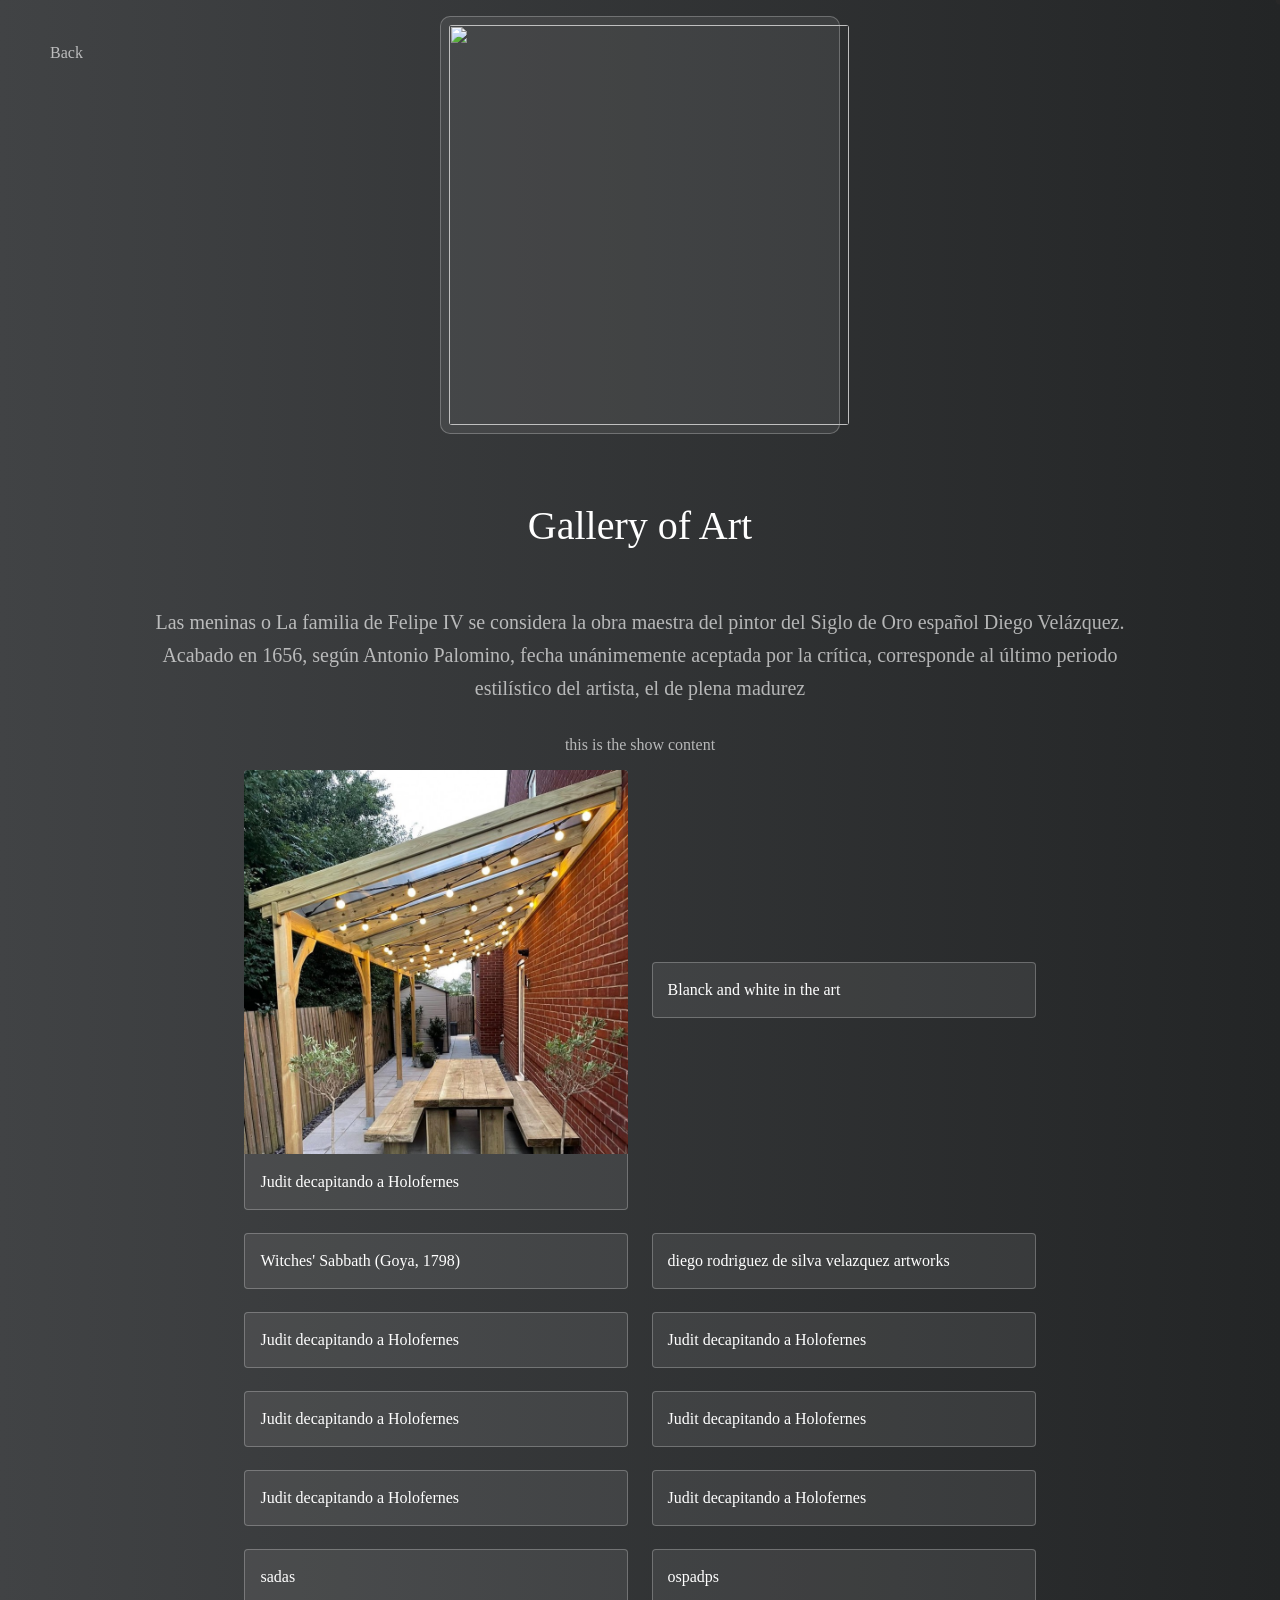
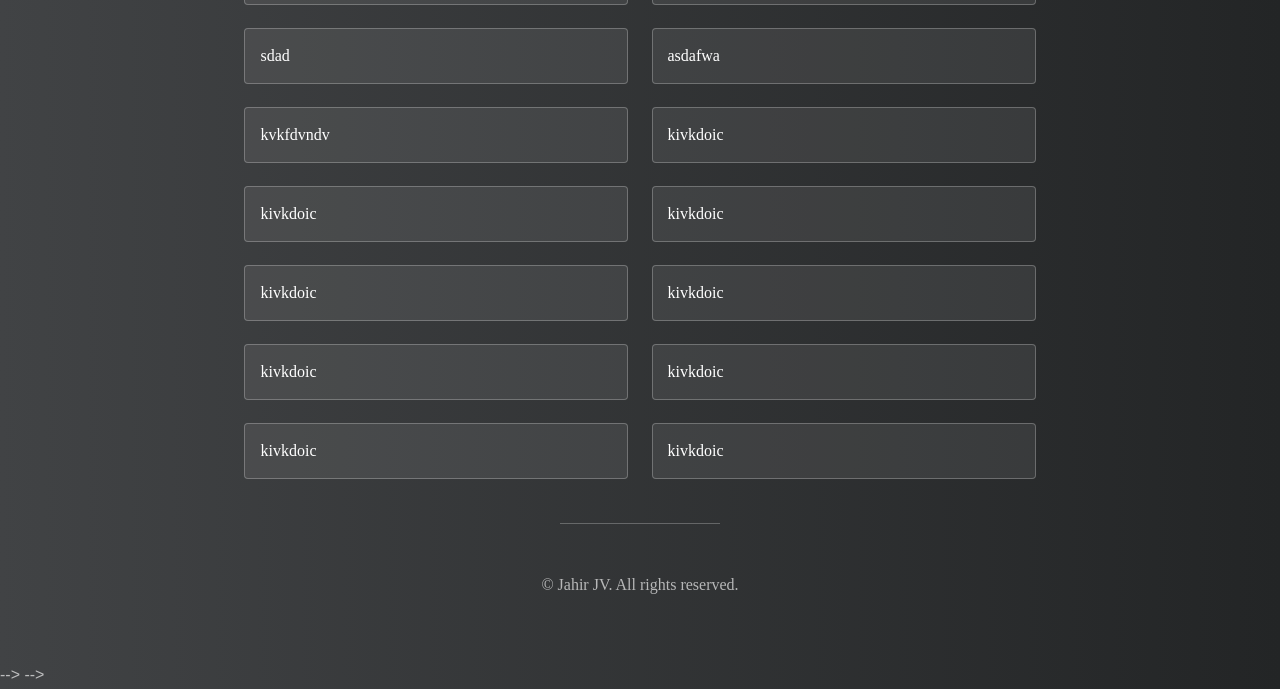
==== commit c9c82241: "update resideno" ====
--- a/index-3.html
+++ b/index-3.html
@@ -1,6 +1,6 @@
-<!--  <!DOCTYPE HTML
-	web gallery-->
-	<html>
+<!DOCTYPE html>
+<html lang="es">
+<head>
 	<head>
 		<title>Gallery</title>
 		<meta name="description" content="Descubre nuestra galería de fotos restauradas del municipio de Tlacuilotepec, Puebla, y de Talcuilo. Colabora enviando tus fotos antiguas y preserva nuestra historia.">
